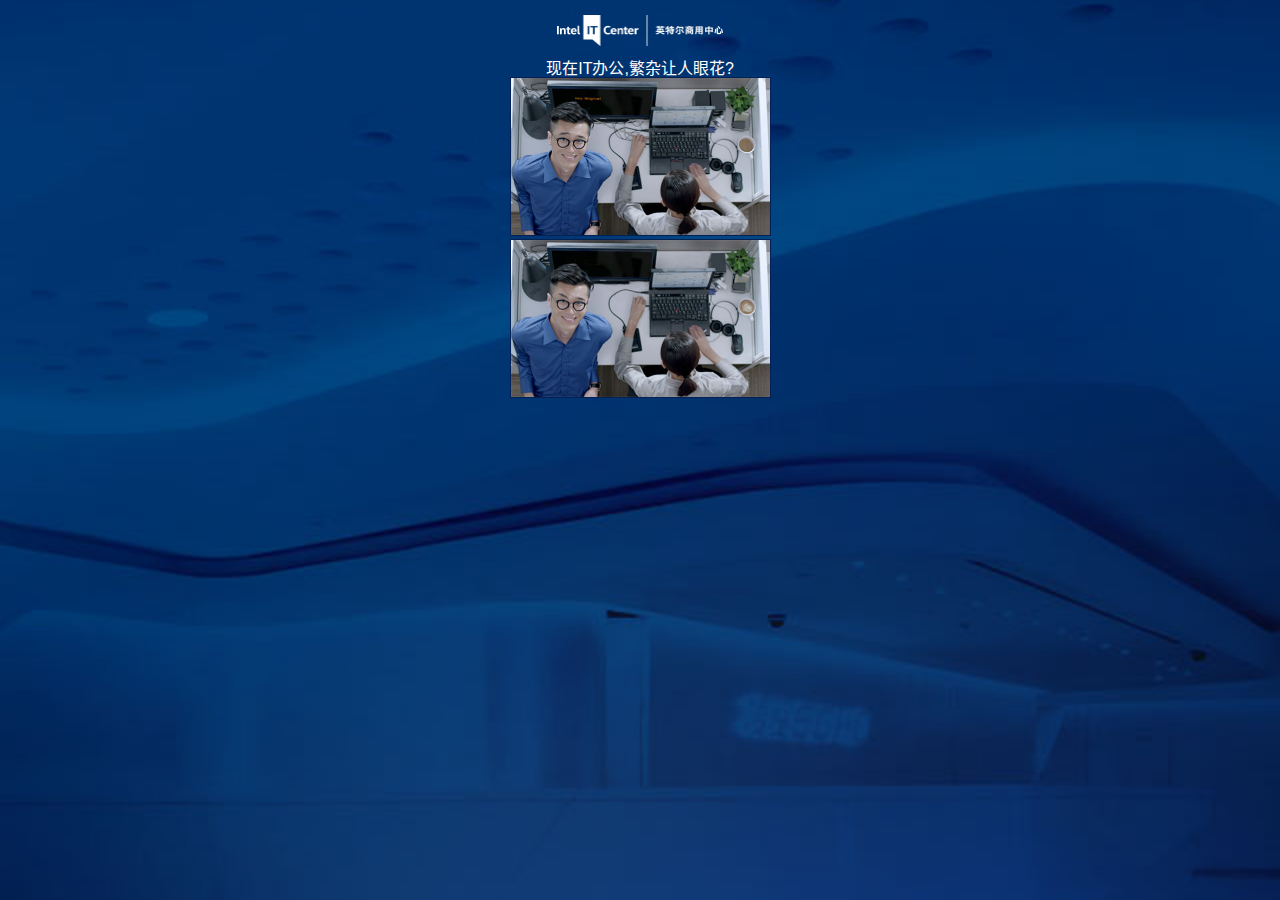
==== index.html @ 8b580a87 "diff js" ====
<!doctype html>
<html lang="zh-CN">
<head>
    <meta charset="utf-8">
    <meta name="viewport" content="width=device-width, initial-scale=1.0, maximum-scale=1.0, minimum-scale=1.0, user-scalable=no, minimal-ui">
    <meta name="apple-mobile-web-app-capable" content="yes">
    <title>未来IT世界 高能大发现</title>
    <meta name="description" content="">
    <meta name="keywords" content=""> 
    <link rel="stylesheet" href="./style/common.css" media="all">

</head>
<body>
<a href="javascript:void(0);" class="logo">Intel IT Center 英特尔商用中心</a>

<div id="diff_wrap" class="diff_wrap">
	<div id="diff_0" class="diff">
		<h1>现在IT办公,繁杂让人眼花?</h1>

		<img src="./img/diff_0_0.jpg" alt="" usemap="#diff_map_0">
		<ul class="map">
			<li class="map_0_0"></li>
			<li class="map_0_1"></li>
			<li class="map_0_2"></li>
			<li class="map_0_3"></li>
			<li class="map_0_4"></li>
		</ul><!-- /ul.map -->

		<img src="./img/diff_0_1.jpg" alt="">
		<ul class="map">
			<li class="map_0_0"></li>
			<li class="map_0_1"></li>
			<li class="map_0_2"></li>
			<li class="map_0_3"></li>
			<li class="map_0_4"></li>
		</ul><!-- /ul.map -->
	</div><!-- /#diff_0.diff -->
</div><!-- /#diff_wrap.diff_wrap -->

<script type="application/javascript" src="./js/zepto.js"></script>
<script type="application/javascript" src="./js/fastclick.js"></script>

<script type="application/javascript">
    $(function() {
	    FastClick.attach(document.body);
	    oDiff.init()
	})

	var oDiff = {
		init: function(){
			var self = this
			self.bind()
		},
		bind: function(){
			var self = this
			$('.map li').click(function(event) {
				var oThis = $(this),
					sClass = oThis.attr('class')

				if(!oThis.hasClass('found')){
					oThis.addClass('found')
					$('.'+sClass).addClass('found')
				}
			})
		}
	}
</script>
</body>
</html>
---- style/common.css ----
html,body, div, span, form,iframe,
h1, h2, h3, h4, h5, p, em, img, ol, ul, li {
    margin: 0;
    padding: 0;
    border: 0;
    font: inherit;
    vertical-align: baseline;
    -webkit-tap-highlight-color: rgba(0,0,0,0);
}
html{font-size: 62.5%;}
body {
  font-family: Helvetica, 'STXihei', 'STHeiti Light', 'Microsoft yahei', sans-serif;
  line-height: 1;
  background-color: #fff;
}


input {
  margin: 0;
  padding: 0;
  /*-webkit-appearance: none;*/
  border-style: none;
}

input {
  outline-style: none;
}

input[type="text"] {
  -moz-box-sizing: border-box;
  -webkit-box-sizing: border-box;
  box-sizing: border-box;
}
ol,
ul,
li {
  list-style: none;
}

table {
  border-collapse: collapse;
  border-spacing: 0;
}

a:link,
a:visited {
  text-decoration: none;
  color: #555555;
}
a {
  display: block;
}
.clear {
  clear: both;
}
.clearfix:after {
  content: "\0020";
  height: 0;
  display: block;
  clear: both;
  visibility: hidden;
}
.clearfix {
  *zoom: 1;
}

.floatl {
  float: left;
}

.floatr {
  float: right;
}

.shadow {
  -webkit-box-shadow: 1px 0px 3px #d9dbdd;
     -moz-box-shadow: 0px 1px 3px #d9dbdd;
          box-shadow: 0px 1px 3px #d9dbdd;
}

.hidden {
  display: none;
}

.show {
  display: block;
}
.display-flexbox {
    display: -webkit-box;
    display: -webkit-flex;
    display: flex;  
}
.flexbox-children {
    -webkit-box-flex: 1;
    -webkit-flex: 1;
    flex: 1;
}

html{
  height: 100%;
}
body{
  height: 100%;
  background: url(../img/bg.jpg) no-repeat center center;
  background-size: cover;
}
.logo{
  width: 166px;
  height: 31px;
  padding: 15px 0;
  margin: 0 auto;
  text-indent: -99999px;
  display: block;
  background: url(../img/logo.png) no-repeat center center;
  background-size: 166px 31px;
}
.diff{}
.diff h1{text-align: center;color: #fff;font-size: 1.6rem;}
.diff img{width: 259px;margin: 0 auto;display: block;border: 1px solid #032155;}
/*area{border: .2rem solid #f06a2e;display: block;outline: red;}*/
.map{width: 261px;height: 159px;margin: -159px auto 3px;position: relative;}
.map li{width: 26px;height: 26px;border-radius: 50%;position: absolute;}
.map li.found{border: 2px solid #f16b2c;}
.map li.map_0_0{margin: 6px 0 0 63px;}
.map li.map_0_1{margin: 8px 0 0 178px;}
.map li.map_0_2{margin: 42px 0 0 36px;}
.map li.map_0_3{margin: 39px 0 0 102px;}
.map li.map_0_4{margin: 52px 0 0 220px;}
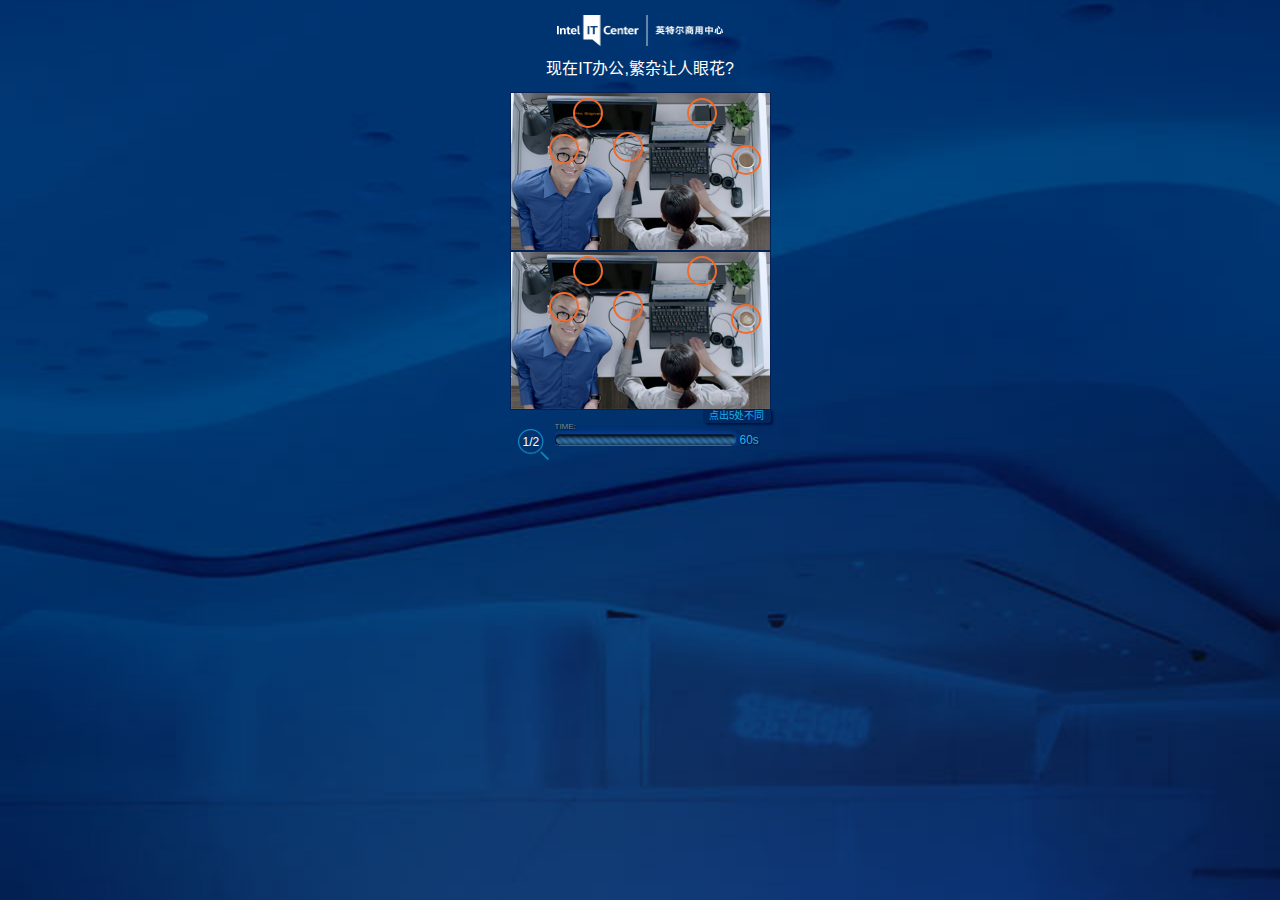
==== commit cde4f2bd: "for iPhone4" ====
--- a/index.html
+++ b/index.html
@@ -11,13 +11,35 @@
 
 </head>
 <body>
-<a href="javascript:void(0);" class="logo">Intel IT Center 英特尔商用中心</a>
+<div id="diff_wrap" class="diff_wrap">
+    <a href="javascript:void(0);" class="logo">Intel IT Center 英特尔商用中心</a>
 
-<div id="diff_wrap" class="diff_wrap">
 	<div id="diff_0" class="diff">
 		<h1>现在IT办公,繁杂让人眼花?</h1>
 
-		<img src="./img/diff_0_0.jpg" alt="" usemap="#diff_map_0">
+		<ul class="map">
+			<img src="./img/diff_0_0.jpg" alt="" usemap="#diff_map_0">
+			<li class="map_0_0"></li>
+			<li class="map_0_1"></li>
+			<li class="map_0_2"></li>
+			<li class="map_0_3"></li>
+			<li class="map_0_4"></li>
+		</ul><!-- /ul.map -->
+
+		<ul class="map">
+			<img src="./img/diff_0_1.jpg" alt="">
+			<li class="map_0_0"></li>
+			<li class="map_0_1"></li>
+			<li class="map_0_2"></li>
+			<li class="map_0_3"></li>
+			<li class="map_0_4"></li>
+		</ul><!-- /ul.map -->
+	</div><!-- /#diff_0.diff -->
+
+	<div id="diff_1" class="diff">
+		<h1>现在IT办公,连线好是麻烦?</h1>
+
+		<img src="./img/diff_1_0.jpg" alt="" usemap="#diff_map_0">
 		<ul class="map">
 			<li class="map_0_0"></li>
 			<li class="map_0_1"></li>
@@ -26,7 +48,7 @@
 			<li class="map_0_4"></li>
 		</ul><!-- /ul.map -->
 
-		<img src="./img/diff_0_1.jpg" alt="">
+		<img src="./img/diff_1_1.jpg" alt="">
 		<ul class="map">
 			<li class="map_0_0"></li>
 			<li class="map_0_1"></li>
@@ -34,7 +56,27 @@
 			<li class="map_0_3"></li>
 			<li class="map_0_4"></li>
 		</ul><!-- /ul.map -->
-	</div><!-- /#diff_0.diff -->
+	</div><!-- /#diff_1.diff -->
+
+	<div class="diff_bottom">
+		<span class="tip">点出5处不同</span>
+		
+		<div class="time_wrap">
+			<div class="count_wrap">
+				<span id="count_current">1</span>/<span id="count_all">4</span>
+			</div><!-- /#count.count -->
+
+			<div class="time_right">
+				<small>TIME:</small>
+				<div id="countdown" class="countdown">
+					<div id="countdown_bar" class="countdown_bar"></div>
+				</div><!-- /#countdown.countdown -->
+				<div class="time_left_wrap">
+					<span id="time_left" class="time_left">60</span>s
+				</div><!-- /.time_left_wrap -->
+			</div><!-- /.time_right -->
+		</div><!-- /.time_wrap -->
+	</div><!-- /.diff_bottom -->
 </div><!-- /#diff_wrap.diff_wrap -->
 
 <script type="application/javascript" src="./js/zepto.js"></script>
@@ -44,24 +86,95 @@
     $(function() {
 	    FastClick.attach(document.body);
 	    oDiff.init()
+	    oDiff.play(0)
 	})
 
 	var oDiff = {
+		iTime: 60,
+		iNow: 0,
+		iCircle: 5,
+		iCircleNow: 0,
+		oInterval: {},
+		oDiffWrap: $('#diff_wrap'),
+		oTimeLeft: $('#time_left'),
+		oCountAll: $('#count_all'),
+		oCountCurrent: $('#count_current'),
+		oBarWrap: $("#countdown"),
+		oCountBar: $("#countdown_bar"),
+		iBarWidth: 178,
 		init: function(){
 			var self = this
 			self.bind()
+
+			//游戏总数
+			self.oCountAll.html(self.oDiffWrap.find('.diff').length)
 		},
 		bind: function(){
 			var self = this
 			$('.map li').click(function(event) {
 				var oThis = $(this),
-					sClass = oThis.attr('class')
+					iIdx = oThis.index()
 
 				if(!oThis.hasClass('found')){
-					oThis.addClass('found')
-					$('.'+sClass).addClass('found')
+					oThis
+						.addClass('found')
+						.parent().siblings('.map').find('li').eq(iIdx).addClass('found')
+					self.iCircleNow ++
+					if(self.iCircleNow >= self.iCircle){
+						clearInterval(self.oInterval)
+						console.log('成功弹窗')
+					}
 				}
 			})
+		},
+		play: function(eq){
+			var self = this
+
+			//当前游戏
+			self.oCountCurrent.html(eq+1)
+
+			//显示游戏并初始化
+			self.oDiffWrap
+				.addClass('show')
+				.find('.diff').eq(eq).addClass('show')
+					.siblings('.diff.show').removeClass('show')
+
+			self.oDiffWrap.find('li.found').removeClass('found')
+			clearInterval(self.oInterval)
+			self.iCircleNow = 0
+			self.oTimeLeft.html(self.iTime)
+
+			//设置倒计时条长度
+			self.iBarWidth = self.oBarWrap.width()
+			self.oCountBar.width(self.iBarWidth)
+
+			self.iNow = self.iTime
+			self.oInterval = setInterval('oDiff.countdown()', 1000)
+
+		},
+		countdown: function(){
+			var self = this,
+				iWidthNow = 0
+
+			self.iNow --
+			if(self.iNow < 0){
+				clearInterval(self.oInterval)
+				console.log('失败弹窗')
+			}else{
+				self.oTimeLeft.html(self.iNow)
+				if(self.iNow <= 10){
+					self.oCountBar.addClass('countdown_bar_red')
+				}
+
+				iWidthNow = (self.iNow/self.iTime)*self.iBarWidth
+				self.oCountBar.width(iWidthNow)
+			}
+		},
+		hide: function(){
+			var self = this
+
+			clearInterval(self.oInterval)
+			self.oDiffWrap.removeClass('show')
 		}
 	}
 </script>
--- a/style/common.css
+++ b/style/common.css
@@ -41,14 +41,15 @@
   border-collapse: collapse;
   border-spacing: 0;
 }
-
+/*
 a:link,
 a:visited {
   text-decoration: none;
   color: #555555;
-}
+}*/
 a {
   display: block;
+  text-decoration: none;
 }
 .clear {
   clear: both;
@@ -114,15 +115,38 @@
   background: url(../img/logo.png) no-repeat center center;
   background-size: 166px 31px;
 }
-.diff{}
-.diff h1{text-align: center;color: #fff;font-size: 1.6rem;}
-.diff img{width: 259px;margin: 0 auto;display: block;border: 1px solid #032155;}
+.diff_wrap{display: none;}
+.diff_wrap.show{display: block;}
+.diff{display: none;}
+.diff.show{display: block;}
+.diff h1{text-align: center;color: #fff;font-size: 1.6rem;padding-bottom: 15px;}
+.diff img{width: 259px;margin: 0 auto;display: block;border: 1px solid #032155;     width: 100%;border: none;}
 /*area{border: .2rem solid #f06a2e;display: block;outline: red;}*/
-.map{width: 261px;height: 159px;margin: -159px auto 3px;position: relative;}
-.map li{width: 26px;height: 26px;border-radius: 50%;position: absolute;}
+.map{width: 261px;height: 159px;margin: -159px auto 3px;position: relative;        margin-top: 0;width: 259px;margin: 0 auto;height: auto;border: 1px solid #032155;}
+.map li{width: 26px;height: 26px;border-radius: 50%;position: absolute;border: 2px solid #f16b2c;        top: 0;margin: 0;}
 .map li.found{border: 2px solid #f16b2c;}
-.map li.map_0_0{margin: 6px 0 0 63px;}
-.map li.map_0_1{margin: 8px 0 0 178px;}
-.map li.map_0_2{margin: 42px 0 0 36px;}
+.map li.map_0_0{margin: 6px 0 0 63px;      margin: 0;top: 3%;left: 24%;}
+.map li.map_0_1{margin: 8px 0 0 178px;     margin: 0;top: 3%;left: 68%;}
+.map li.map_0_2{margin: 42px 0 0 36px;     margin: 0;top: 26%;left: 15%;}
 .map li.map_0_3{margin: 39px 0 0 102px;}
-.map li.map_0_4{margin: 52px 0 0 220px;}+.map li.map_0_4{margin: 52px 0 0 220px;}
+
+.diff_bottom{width: 261px;margin: 0 auto;}
+.tip{line-height: 15px;color: #1dafec;font-size: 1rem;float: right;display: inline-block;background: #00285e;padding: 0 6px;border-radius: 3px;box-shadow: 2px 2px 2px #011543;margin: -2px 0 0;}
+.time_wrap{clear: both;}
+.count_wrap{width: 26px;height: 24px;font-size: 12px;padding: 7px 0 0 5px;background: url(../img/magnifier.png) no-repeat center center;background-size: 31px 31px;color: #fff;float: left;margin: 6px 0 0 8px;}
+.time_right{margin: 0 0 0 45px;color: #20b3eb;text-shadow: 1px 1px 1px #021231;font-size: 12px;overflow: hidden;}
+.countdown{width: 178px;height: 10px;margin: 0 5px 0 0;display: inline-block;background: #000;border: 1px solid #061c41;border-bottom-color: #2b63c1;border-radius: 5px;box-shadow: 0 0 6px #093e90, 0 0 6px #093e90, 0 0 6px #093e90;float: left;}
+.countdown_bar{width: 178px;height: 10px;background: url(../img/countdown_bar.jpg) repeat-x 0 0;background-size: 7px 20px;border-radius: 5px;}
+.countdown_bar.countdown_bar_red{background-position: 0 bottom;}
+.time_right small{display: block;color: #858585;font-size: 8px;padding-bottom: 3px;}
+.time_left_wrap{float: left;}
+
+@media screen and (max-height: 479px){
+  .logo{padding: 10px 0;}
+  .map{width: 215px;}
+  .map li{width: 22px;height: 22px;}
+
+  .diff_bottom{width: 215px;}
+  .countdown{width: 140px;}
+}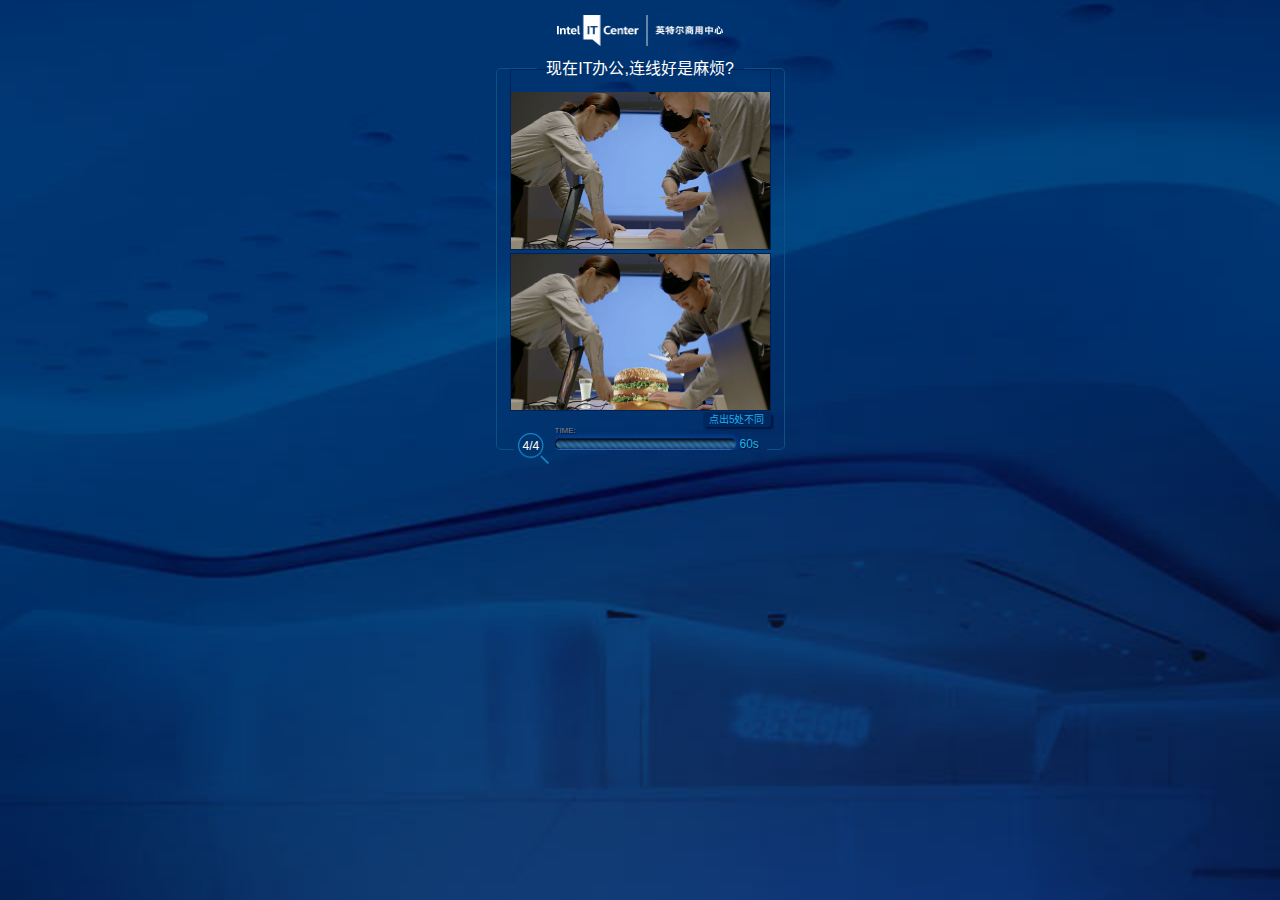
==== commit 75cb7bda: "done" ====
--- a/index.html
+++ b/index.html
@@ -39,24 +39,68 @@
 	<div id="diff_1" class="diff">
 		<h1>现在IT办公,连线好是麻烦?</h1>
 
-		<img src="./img/diff_1_0.jpg" alt="" usemap="#diff_map_0">
-		<ul class="map">
-			<li class="map_0_0"></li>
-			<li class="map_0_1"></li>
-			<li class="map_0_2"></li>
-			<li class="map_0_3"></li>
-			<li class="map_0_4"></li>
-		</ul><!-- /ul.map -->
-
-		<img src="./img/diff_1_1.jpg" alt="">
-		<ul class="map">
-			<li class="map_0_0"></li>
-			<li class="map_0_1"></li>
-			<li class="map_0_2"></li>
-			<li class="map_0_3"></li>
-			<li class="map_0_4"></li>
+		<ul class="map">
+			<img src="./img/diff_1_0.jpg" alt="" usemap="#diff_map_0">
+			<li class="map_1_0"></li>
+			<li class="map_1_1"></li>
+			<li class="map_1_2"></li>
+			<li class="map_1_3"></li>
+			<li class="map_1_4"></li>
+		</ul><!-- /ul.map -->
+
+		<ul class="map">
+			<img src="./img/diff_1_1.jpg" alt="">
+			<li class="map_1_0"></li>
+			<li class="map_1_1"></li>
+			<li class="map_1_2"></li>
+			<li class="map_1_3"></li>
+			<li class="map_1_4"></li>
 		</ul><!-- /ul.map -->
 	</div><!-- /#diff_1.diff -->
+
+	<div id="diff_2" class="diff">
+		<h1>现在IT办公,连线好是麻烦?</h1>
+
+		<ul class="map">
+			<img src="./img/diff_2_0.jpg" alt="" usemap="#diff_map_0">
+			<li class="map_2_0"></li>
+			<li class="map_2_1"></li>
+			<li class="map_2_2"></li>
+			<li class="map_2_3"></li>
+			<li class="map_2_4"></li>
+		</ul><!-- /ul.map -->
+
+		<ul class="map">
+			<img src="./img/diff_2_1.jpg" alt="">
+			<li class="map_2_0"></li>
+			<li class="map_2_1"></li>
+			<li class="map_2_2"></li>
+			<li class="map_2_3"></li>
+			<li class="map_2_4"></li>
+		</ul><!-- /ul.map -->
+	</div><!-- /#diff_2.diff -->
+
+	<div id="diff_3" class="diff">
+		<h1>现在IT办公,连线好是麻烦?</h1>
+
+		<ul class="map">
+			<img src="./img/diff_3_0.jpg" alt="" usemap="#diff_map_0">
+			<li class="map_3_0"></li>
+			<li class="map_3_1"></li>
+			<li class="map_3_2"></li>
+			<li class="map_3_3"></li>
+			<li class="map_3_4"></li>
+		</ul><!-- /ul.map -->
+
+		<ul class="map">
+			<img src="./img/diff_3_1.jpg" alt="">
+			<li class="map_3_0"></li>
+			<li class="map_3_1"></li>
+			<li class="map_3_2"></li>
+			<li class="map_3_3"></li>
+			<li class="map_3_4"></li>
+		</ul><!-- /ul.map -->
+	</div><!-- /#diff_3.diff -->
 
 	<div class="diff_bottom">
 		<span class="tip">点出5处不同</span>
@@ -86,7 +130,7 @@
     $(function() {
 	    FastClick.attach(document.body);
 	    oDiff.init()
-	    oDiff.play(0)
+	    oDiff.play(3)
 	})
 
 	var oDiff = {
@@ -113,7 +157,7 @@
 			var self = this
 			$('.map li').click(function(event) {
 				var oThis = $(this),
-					iIdx = oThis.index()
+					iIdx = oThis.index()-1
 
 				if(!oThis.hasClass('found')){
 					oThis
--- a/style/common.css
+++ b/style/common.css
@@ -117,21 +117,46 @@
 }
 .diff_wrap{display: none;}
 .diff_wrap.show{display: block;}
-.diff{display: none;}
+.diff{width: 287px;display: none;border: 1px solid #0c5184;padding: 0 0 35px 0;margin: 8px auto 0;border-radius: 4px;border-width: 0 1px 0 1px;}
 .diff.show{display: block;}
-.diff h1{text-align: center;color: #fff;font-size: 1.6rem;padding-bottom: 15px;}
-.diff img{width: 259px;margin: 0 auto;display: block;border: 1px solid #032155;     width: 100%;border: none;}
+.diff h1{width: 100%;text-align: center;color: #fff;font-size: 1.6rem;padding-bottom: 15px;margin-top: -8px;position: relative;z-index: 2;float: left;}
+.diff h1::before,
+.diff h1::after{width: 40px;height: 4px;content: '';position: absolute;left: 0;top: 0;margin: 7px 0 0;border-top: 1px solid #0c5184;border-radius: 4px 0 0 0;}
+.diff h1::after{left: auto;right: 0;border-radius: 0 4px 0 0;}
+.diff img{width: 100%;margin: 0 auto;display: block;border: none;}
 /*area{border: .2rem solid #f06a2e;display: block;outline: red;}*/
-.map{width: 261px;height: 159px;margin: -159px auto 3px;position: relative;        margin-top: 0;width: 259px;margin: 0 auto;height: auto;border: 1px solid #032155;}
-.map li{width: 26px;height: 26px;border-radius: 50%;position: absolute;border: 2px solid #f16b2c;        top: 0;margin: 0;}
+.map{width: 259px;height: auto;margin: 0 auto 3px;position: relative;border: 1px solid #032155;}
+.map li{width: 26px;height: 26px;border-radius: 50%;position: absolute;top: 0;margin: 0;}
 .map li.found{border: 2px solid #f16b2c;}
-.map li.map_0_0{margin: 6px 0 0 63px;      margin: 0;top: 3%;left: 24%;}
-.map li.map_0_1{margin: 8px 0 0 178px;     margin: 0;top: 3%;left: 68%;}
-.map li.map_0_2{margin: 42px 0 0 36px;     margin: 0;top: 26%;left: 15%;}
-.map li.map_0_3{margin: 39px 0 0 102px;}
-.map li.map_0_4{margin: 52px 0 0 220px;}
 
-.diff_bottom{width: 261px;margin: 0 auto;}
+.map li.map_0_0{top: 3%;left: 24%;}
+.map li.map_0_1{top: 3%;left: 68%;}
+.map li.map_0_2{top: 26%;left: 15%;}
+.map li.map_0_3{top: 24%;left: 40%;}
+.map li.map_0_4{top: 33.5%;left: 85.5%;}
+
+.map li.map_1_0{top: 47%;left: 5%;}
+.map li.map_1_1{top: 16%;left: 36%;}
+.map li.map_1_2{top: 82%;left: 32%;}
+.map li.map_1_3{top: 82%;left: 77%;}
+.map li.map_1_4{top: 80%;left: 89%;}
+
+.map li.map_2_0{top: 54%;left: 3%;}
+.map li.map_2_1{top: 9%;left: 6%;}
+.map li.map_2_2{top: 0%;left: 29%;}
+.map li.map_2_3{top: 22%;left: 43%;}
+.map li.map_2_4{top: 51%;left: 76%;}
+
+.map li.map_3_0{top: 1%;left: 16%;}
+.map li.map_3_1{top: 67%;left: 16%;}
+.map li.map_3_2{top: 78%;left: 24%;}
+.map li.map_3_3{top: 76%;left: 44%;}
+.map li.map_3_4{top: 55%;left: 52%;}
+
+.diff_bottom{width: 261px;margin: -35px auto 0;position: relative;}
+.diff_bottom::before,
+.diff_bottom::after{width: 16px;height: 4px;content: '';position: absolute;left: 0;top: 0;margin: 31px 0 0 -12px;border-bottom: 1px solid #0c5184;border-radius: 0 0 0 4px;}
+.diff_bottom::after{left: auto;right: 0;border-radius: 0 0 4px 0;margin: 31px -12px 0 0;}
 .tip{line-height: 15px;color: #1dafec;font-size: 1rem;float: right;display: inline-block;background: #00285e;padding: 0 6px;border-radius: 3px;box-shadow: 2px 2px 2px #011543;margin: -2px 0 0;}
 .time_wrap{clear: both;}
 .count_wrap{width: 26px;height: 24px;font-size: 12px;padding: 7px 0 0 5px;background: url(../img/magnifier.png) no-repeat center center;background-size: 31px 31px;color: #fff;float: left;margin: 6px 0 0 8px;}
@@ -144,9 +169,14 @@
 
 @media screen and (max-height: 479px){
   .logo{padding: 10px 0;}
-  .map{width: 215px;}
+  .map{width: 220px;}
   .map li{width: 22px;height: 22px;}
+  .diff h1::before,
+  .diff h1::after{width: 28px;}
 
-  .diff_bottom{width: 215px;}
+  .diff{width: 260px;}
+  .diff_bottom{width: 220px;}
+  .diff_bottom::before{width: 21px;margin-left: -20px;}
+  .diff_bottom::after{width: 21px;margin-right: -20px;}
   .countdown{width: 140px;}
 }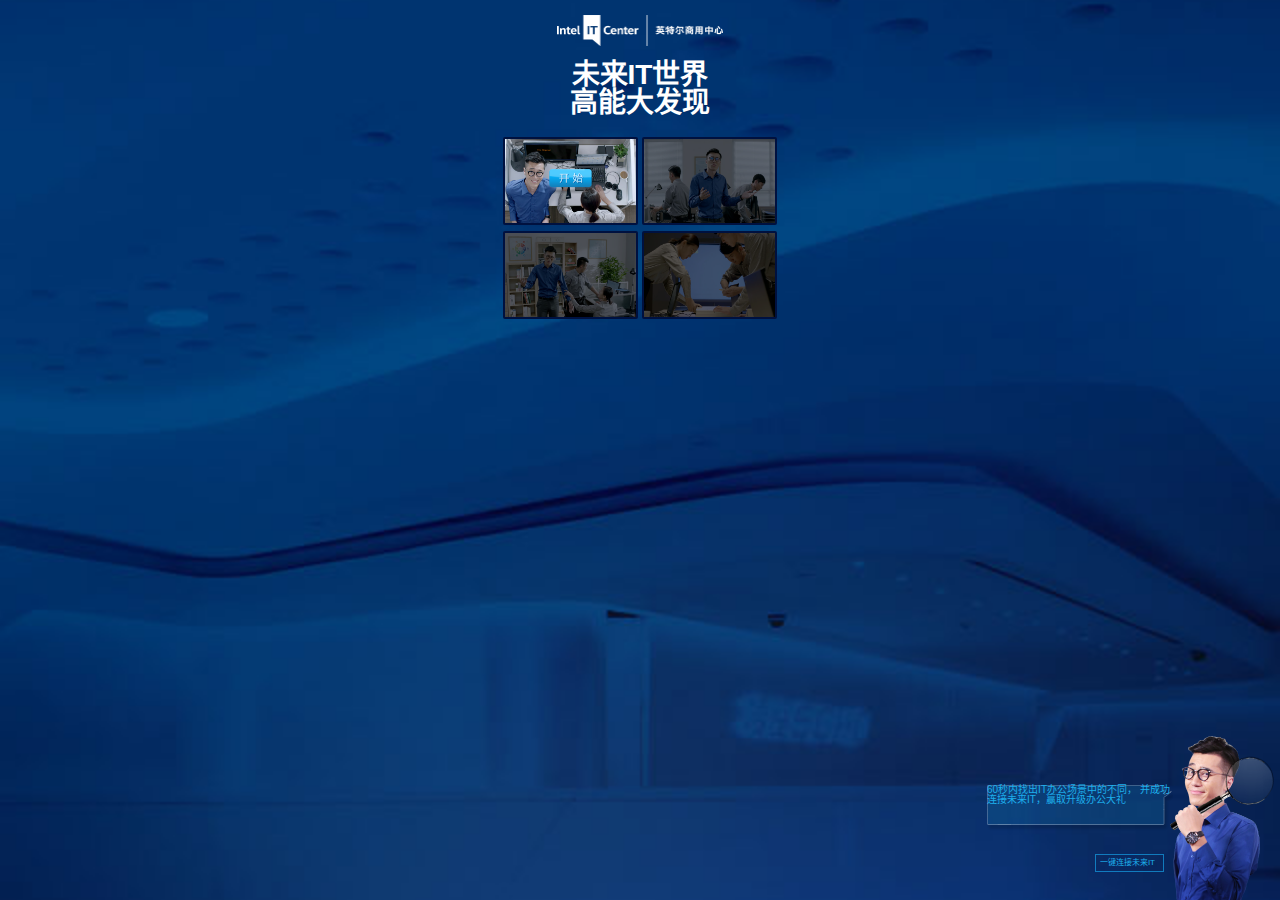
==== commit a1bfc40b: "integrage" ====
--- a/index.html
+++ b/index.html
@@ -11,6 +11,70 @@
 
 </head>
 <body>
+<div class="intel_wrap intel_begin active">
+    <a href="javascript:void(0);" class="logo">Intel IT Center 英特尔商用中心</a>
+    <h1 class="intel_begin_title">未来IT世界<br/>高能大发现 </h1>
+    <div class="intel_img_select">
+        <div class="intel_img_item active" id="img_1">
+            <img src="./img/diff_0_0.jpg" alt="">
+            <div class="intel_img_light_box"></div>
+            <div class="intel_img_btn"></div>
+            <div class="intel_event_body"></div>
+        </div>
+        <div class="intel_img_item" id="img_2">
+            <img src="./img/diff_1_0.jpg" alt="">
+            <div class="intel_img_light_box"></div>
+            <div class="intel_img_btn"></div>
+            <div class="intel_event_body"></div>
+        </div>
+        <div class="intel_img_item" id="img_3">
+            <img src="./img/diff_2_0.jpg" alt="">
+            <div class="intel_img_light_box"></div>
+            <div class="intel_img_btn"></div>
+            <div class="intel_event_body"></div>
+        </div>
+        <div class="intel_img_item" id="img_4">
+            <img src="./img/diff_3_0.jpg" alt="">
+            <div class="intel_img_light_box"></div>
+            <div class="intel_img_btn"></div>
+            <div class="intel_event_body"></div>
+        </div>
+    </div>
+    <div class="intel_game_des">
+        <div class="intel_game_tip">60秒内找出IT办公场景中的不同， 并成功连接未来IT，赢取升级办公大礼</div>
+        <a class="intel_it_link" href="http://prcappzone.intel.com/it-management/it-future-phone/index.html?utm_source=Social&utm_medium=h5&utm_campaign=biz_pc_preference_campaign" target="_blank">一键连接未来IT</a>
+        <div class="intel_person"></div>
+    </div>
+</div>
+<div class="intel_wrap intel_over intel_over_pass">
+    <div class="intel_over_share">
+        点击右上角分享
+    </div>
+    <div class="intel_over_dialog">
+        恭喜通过
+        <span>带你见识未来IT办公效率 多么迅捷！ </span>
+    </div>
+    <div class="intel_over_person"></div>
+    <div class="intel_over_ctrl">
+        <a class="intel_ctrl_btn intel_ctrl_other">继续发现其他场景</a>
+        <a class="intel_ctrl_btn intel_ctrl_link_it" href="http://prcappzone.intel.com/it-management/it-future-phone/index.html?utm_source=Social&utm_medium=h5&utm_campaign=biz_pc_preference_campaign" target="_blank">一键连接未来IT</a>
+    </div>
+</div>
+<div class="intel_wrap intel_over intel_over_fail">
+    <div class="intel_over_share">
+        点击右上角分享
+    </div>
+    <div class="intel_over_dialog">
+        再接再厉
+        <span>带你见识未来IT办公效率 多么迅捷！ </span>
+    </div>
+    <div class="intel_over_person"></div>
+    <div class="intel_over_ctrl">
+        <a class="intel_ctrl_btn intel_ctrl_other">继续发现其他场景</a>
+        <a class="intel_ctrl_btn intel_ctrl_link_it" href="http://prcappzone.intel.com/it-management/it-future-phone/index.html?utm_source=Social&utm_medium=h5&utm_campaign=biz_pc_preference_campaign" target="_blank">一键连接未来IT</a>
+    </div>
+</div>
+
 <div id="diff_wrap" class="diff_wrap">
     <a href="javascript:void(0);" class="logo">Intel IT Center 英特尔商用中心</a>
 
@@ -59,7 +123,7 @@
 	</div><!-- /#diff_1.diff -->
 
 	<div id="diff_2" class="diff">
-		<h1>现在IT办公,连线好是麻烦?</h1>
+		<h1>现在IT办公,总需亲自上阵?</h1>
 
 		<ul class="map">
 			<img src="./img/diff_2_0.jpg" alt="" usemap="#diff_map_0">
@@ -81,7 +145,7 @@
 	</div><!-- /#diff_2.diff -->
 
 	<div id="diff_3" class="diff">
-		<h1>现在IT办公,连线好是麻烦?</h1>
+		<h1>现在IT办公,效率真心捉急?</h1>
 
 		<ul class="map">
 			<img src="./img/diff_3_0.jpg" alt="" usemap="#diff_map_0">
@@ -125,102 +189,10 @@
 
 <script type="application/javascript" src="./js/zepto.js"></script>
 <script type="application/javascript" src="./js/fastclick.js"></script>
+<script type="application/javascript" src="./js/main.js"></script>
 
 <script type="application/javascript">
-    $(function() {
-	    FastClick.attach(document.body);
-	    oDiff.init()
-	    oDiff.play(3)
-	})
-
-	var oDiff = {
-		iTime: 60,
-		iNow: 0,
-		iCircle: 5,
-		iCircleNow: 0,
-		oInterval: {},
-		oDiffWrap: $('#diff_wrap'),
-		oTimeLeft: $('#time_left'),
-		oCountAll: $('#count_all'),
-		oCountCurrent: $('#count_current'),
-		oBarWrap: $("#countdown"),
-		oCountBar: $("#countdown_bar"),
-		iBarWidth: 178,
-		init: function(){
-			var self = this
-			self.bind()
-
-			//游戏总数
-			self.oCountAll.html(self.oDiffWrap.find('.diff').length)
-		},
-		bind: function(){
-			var self = this
-			$('.map li').click(function(event) {
-				var oThis = $(this),
-					iIdx = oThis.index()-1
-
-				if(!oThis.hasClass('found')){
-					oThis
-						.addClass('found')
-						.parent().siblings('.map').find('li').eq(iIdx).addClass('found')
-					self.iCircleNow ++
-					if(self.iCircleNow >= self.iCircle){
-						clearInterval(self.oInterval)
-						console.log('成功弹窗')
-					}
-				}
-			})
-		},
-		play: function(eq){
-			var self = this
-
-			//当前游戏
-			self.oCountCurrent.html(eq+1)
-
-			//显示游戏并初始化
-			self.oDiffWrap
-				.addClass('show')
-				.find('.diff').eq(eq).addClass('show')
-					.siblings('.diff.show').removeClass('show')
-
-			self.oDiffWrap.find('li.found').removeClass('found')
-			clearInterval(self.oInterval)
-			self.iCircleNow = 0
-			self.oTimeLeft.html(self.iTime)
-
-			//设置倒计时条长度
-			self.iBarWidth = self.oBarWrap.width()
-			self.oCountBar.width(self.iBarWidth)
-
-			self.iNow = self.iTime
-			self.oInterval = setInterval('oDiff.countdown()', 1000)
-
-		},
-		countdown: function(){
-			var self = this,
-				iWidthNow = 0
-
-			self.iNow --
-			if(self.iNow < 0){
-				clearInterval(self.oInterval)
-				console.log('失败弹窗')
-			}else{
-				self.oTimeLeft.html(self.iNow)
-				if(self.iNow <= 10){
-					self.oCountBar.addClass('countdown_bar_red')
-				}
-
-				iWidthNow = (self.iNow/self.iTime)*self.iBarWidth
-				self.oCountBar.width(iWidthNow)
-			}
-		},
-		hide: function(){
-			var self = this
-
-			clearInterval(self.oInterval)
-			self.oDiffWrap.removeClass('show')
-		}
-	}
+    
 </script>
 </body>
 </html>--- a/style/common.css
+++ b/style/common.css
@@ -125,7 +125,7 @@
 .diff h1::after{left: auto;right: 0;border-radius: 0 4px 0 0;}
 .diff img{width: 100%;margin: 0 auto;display: block;border: none;}
 /*area{border: .2rem solid #f06a2e;display: block;outline: red;}*/
-.map{width: 259px;height: auto;margin: 0 auto 3px;position: relative;border: 1px solid #032155;}
+.map{width: 259px;height: auto;margin: 0 auto 3px;position: relative;border: 1px solid #032155;clear: both;}
 .map li{width: 26px;height: 26px;border-radius: 50%;position: absolute;top: 0;margin: 0;}
 .map li.found{border: 2px solid #f16b2c;}
 
@@ -179,4 +179,255 @@
   .diff_bottom::before{width: 21px;margin-left: -20px;}
   .diff_bottom::after{width: 21px;margin-right: -20px;}
   .countdown{width: 140px;}
+}
+
+.intel_wrap{
+  display: none;
+}
+.intel_wrap.active{
+  display: block;
+}
+.intel_begin{
+  width: 100%;
+  height: 100%;
+  position: absolute;
+  top: 0;
+  left: 0;
+}
+.intel_begin .intel_begin_title{
+  color: #fff;
+  font-size: 2.8rem;
+  font-weight: bold;
+  text-align: center;
+  line-height: 2.8rem;
+}
+.intel_img_select{
+  width: 274px;
+  margin:0 auto;
+  margin-top: 20px;
+  display: -webkit-flex;
+  -webkit-flex-flow: row wrap;
+  -webkit-align-items: stretch;
+  display: -moz-flex;
+  -moz-flex-flow: row wrap;
+  -moz-align-items: stretch;
+  display: -ms-flex;
+  -ms-flex-flow: row wrap;
+  -ms-align-items: stretch;
+  display: flex;
+  flex-flow: row wrap;
+  align-items: stretch;
+
+    justify-content: space-between;
+}
+.intel_img_select .intel_img_item{
+  height: 84px;
+  width: 131px;
+  margin-bottom: 6px;
+  background: #fff;
+  border:2px #00113f solid;
+  border-radius: 2px;
+  position: relative;
+}
+.intel_img_item img{
+  height: 84px;
+  width: 131px;
+}
+.intel_img_item .intel_img_light_box{
+  position: absolute;
+  width: 100%;
+  height: 100%;
+  top: 0;
+  left: 0;
+  background: rgba(0,0,0,0.55);
+  z-index: 9px;
+}
+.intel_img_item .intel_img_btn{
+  display: none;
+  position: absolute;
+  width: 43px;
+  height: 25px;
+  top: 50%;
+  left: 50%;
+  margin-top: -12px;
+  margin-left: -22px;
+  background: url(../img/intel_begin_btn.png) no-repeat;
+  background-size: 43px 25px;
+  z-index: 8;
+}
+.intel_img_item.active .intel_img_light_box{
+  display: none;
+}
+.intel_img_item.active .intel_img_btn{
+  display: block;
+}
+.intel_event_body{
+  position: absolute;
+  width: 100%;
+  height: 100%;
+  top:0;
+  left: 0;
+  z-index: 10;
+}
+.intel_game_des{
+  position: absolute;
+  height: 164px;
+  width: 100%;
+  bottom: 0;
+}
+.intel_game_des .intel_person{
+  position: absolute;
+  bottom: 0px;
+  right: 6px;
+  width: 104px;
+  height: 164px;
+  background: url(../img/intel_person_bottom.png) no-repeat;
+  background-size: 104px 164px;
+}
+.intel_game_tip{
+  position: absolute;
+  bottom: 69px;
+  right: 107px;
+  width: 186px;
+  height: 46px;
+  background: url(../img/intel_dialog.png) no-repeat;
+  background-size: 186px 46px;
+  color: #1dafec;
+}
+.intel_it_link{
+  display: block;
+  position: absolute;
+  bottom: 28px;
+  right: 116px;
+  padding: 4px;
+  padding-right: 8px;
+  font-size: 0.8rem;
+  color: #1dafec;
+  border:1px rgba(24, 182, 255, 0.59) solid;
+  background: url(../img/intel_angle_right.png) no-repeat;
+  background-position: 90px center;
+  -webkit-background-size: 3px 4px;
+  background-size: 3px 4px;
+}
+.intel_over{
+  z-index: 100;
+  position: absolute;
+  top: 0;
+  left: 0;
+  width: 100%;
+  height: 100%;
+  background:rgba(0, 0, 0, 0.8);
+}
+.intel_over .intel_over_share{
+  position: absolute;
+  top: 10px;
+  right: 10px;
+  color: #fffffd;
+  background:rgba(0,0,0,0.6);
+  border:1px rgba(255,255,255,0.3) solid;
+  padding:4px 20px 4px 14px;
+  font-size: 1.2rem;
+  background: url(../img/intel_angle_up.png) no-repeat;
+  background-position: 102px center;
+  -webkit-background-size: 10px 6px ;
+  z-index: 40;
+}
+
+.intel_over_pass .intel_over_person{
+  width: 115px;
+  height: 202px;
+  position: absolute;
+  left: 0;
+  top: 66px;
+  background: url(../img/intel_person_left.png) no-repeat;
+  background-size: 115px 202px;
+}
+.intel_over .intel_over_dialog{
+  position: absolute;
+  height: 120px;
+  width: 144px;
+  left: 50%;
+  top: 150px;
+  margin-left: -72px;
+  
+  text-align: center;
+  font-size: 1.4rem;
+  font-weight: bold;
+  line-height: 1.6rem;
+  color: #00d2ff;
+}
+.intel_over_pass .intel_over_dialog{
+  background: url(../img/intel_ribbon_pass.png) no-repeat;
+  background-size: 144px 120px;
+}
+.intel_over_fail .intel_over_person{
+  width: 134px;
+  height: 108px;
+  position: absolute;
+  left: 50%;
+  top: 42px;
+  margin-left: -67px;
+  background: url(../img/intel_person_up.png) no-repeat;
+  background-size:134px 108px ;
+}
+.intel_over_fail .intel_over_dialog{
+  background: url(../img/intel_ribbon_fail.png) no-repeat;
+  background-size: 144px 120px;
+}
+
+.intel_over_dialog span{
+  display: inline-block;
+  font-size: 1.1rem;
+  font-weight: normal;
+  margin-top: 16px;
+  color: #fff;
+}
+.intel_over_ctrl{
+  position: absolute;
+  height: 130px;
+  width: 100%;
+  left: 0;
+  bottom: 0;
+}
+.intel_over_ctrl .intel_ctrl_btn{
+  display: block;
+  color: #fff;
+  margin:0 auto;
+  margin-bottom: 20px;
+  font-size: 1rem;
+  border:1px rgba(255,255,255,0.37) solid;
+  background: url(../img/intel_ctrl_icon.png) no-repeat;
+  -webkit-background-size: 17px 56px;
+  background-size: 17px 56px;
+}
+.intel_over_ctrl .intel_ctrl_btn.intel_ctrl_other{
+  width: 96px;
+  padding:4px 6px 4px 22px;
+  background-position: 2px 2px;
+}
+.intel_over_ctrl .intel_ctrl_btn.intel_ctrl_link_it{
+  width: 96px;
+  padding:4px 0px 4px 28px;
+  background-position: 2px -36px;
+}
+@media screen and (max-height:479px){
+  .intel_begin .intel_begin_title{
+    color: #fff;
+    font-size: 2rem;
+    font-weight: bold;
+    text-align: center;
+    line-height: 2.2rem;
+  }
+  .intel_img_select{
+    margin-top: 10px;
+  }
+  .intel_over .intel_over_dialog{
+    top: 130px;
+  }
+  .intel_over_pass .intel_over_person{
+    top: 50px;
+  }
+  .intel_over_fail .intel_over_person{
+    top: 22px;
+  }
 }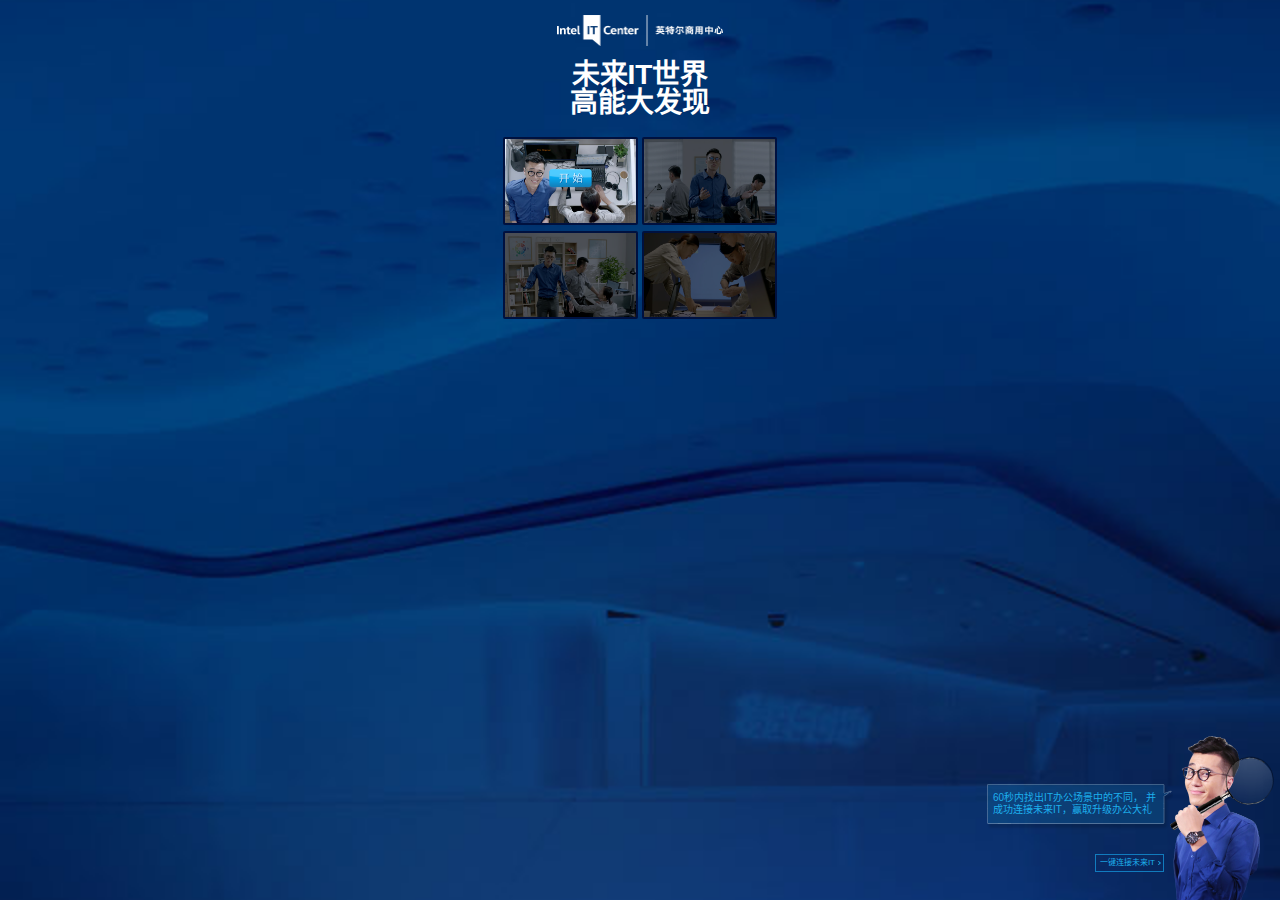
==== commit 44cb8495: "style" ====
--- a/index.html
+++ b/index.html
@@ -48,11 +48,12 @@
 </div>
 <div class="intel_wrap intel_over intel_over_pass">
     <div class="intel_over_share">
-        点击右上角分享
+        分享好友一起发现
     </div>
     <div class="intel_over_dialog">
         恭喜通过
-        <span>带你见识未来IT办公效率 多么迅捷！ </span>
+        <span class="intel_over_text">带你见识未来IT办公效率</br>多么迅捷！ </span>
+        <a class="intel_hotlink" href=""></a>
     </div>
     <div class="intel_over_person"></div>
     <div class="intel_over_ctrl">
@@ -62,11 +63,12 @@
 </div>
 <div class="intel_wrap intel_over intel_over_fail">
     <div class="intel_over_share">
-        点击右上角分享
+        分享好友一起发现
     </div>
     <div class="intel_over_dialog">
         再接再厉
-        <span>带你见识未来IT办公效率 多么迅捷！ </span>
+        <span class="intel_over_text">带你见识未来IT办公效率</br>多么迅捷！ </span>
+        <a class="intel_hotlink" href=""></a>
     </div>
     <div class="intel_over_person"></div>
     <div class="intel_over_ctrl">
--- a/style/common.css
+++ b/style/common.css
@@ -286,10 +286,12 @@
 }
 .intel_game_tip{
   position: absolute;
-  bottom: 69px;
-  right: 107px;
-  width: 186px;
-  height: 46px;
+  bottom: 64px;
+  right: 105px;
+  width: 172px;
+  padding: 8px 10px 8px 6px;
+  line-height: 1.2rem;
+  height: 36px;
   background: url(../img/intel_dialog.png) no-repeat;
   background-size: 186px 46px;
   color: #1dafec;
@@ -305,9 +307,9 @@
   color: #1dafec;
   border:1px rgba(24, 182, 255, 0.59) solid;
   background: url(../img/intel_angle_right.png) no-repeat;
-  background-position: 90px center;
-  -webkit-background-size: 3px 4px;
-  background-size: 3px 4px;
+  background-position: right center;
+  -webkit-background-size: 5px 4px;
+  background-size: 5px 4px;
 }
 .intel_over{
   z-index: 100;
@@ -327,10 +329,15 @@
   border:1px rgba(255,255,255,0.3) solid;
   padding:4px 20px 4px 14px;
   font-size: 1.2rem;
+  background: url(../img/intel_angle_r.png) no-repeat;
+  background-position: 116px center;
+  -webkit-background-size: 6px 10px;
+  z-index: 40;
+}
+.intel_over .intel_over_share.active{
   background: url(../img/intel_angle_up.png) no-repeat;
   background-position: 102px center;
   -webkit-background-size: 10px 6px ;
-  z-index: 40;
 }
 
 .intel_over_pass .intel_over_person{
@@ -349,12 +356,21 @@
   left: 50%;
   top: 150px;
   margin-left: -72px;
-  
   text-align: center;
   font-size: 1.4rem;
   font-weight: bold;
   line-height: 1.6rem;
   color: #00d2ff;
+}
+.intel_over .intel_hotlink{
+  display: block;
+  position: absolute;
+  width: 32px;
+  height: 32px;
+  left: 50%;
+  bottom: 6px;
+  margin-left: -16px;
+
 }
 .intel_over_pass .intel_over_dialog{
   background: url(../img/intel_ribbon_pass.png) no-repeat;
@@ -402,12 +418,12 @@
 }
 .intel_over_ctrl .intel_ctrl_btn.intel_ctrl_other{
   width: 96px;
-  padding:4px 6px 4px 22px;
+  padding:6px 6px 6px 22px;
   background-position: 2px 2px;
 }
 .intel_over_ctrl .intel_ctrl_btn.intel_ctrl_link_it{
   width: 96px;
-  padding:4px 0px 4px 28px;
+  padding:6px 0px 6px 28px;
   background-position: 2px -36px;
 }
 @media screen and (max-height:479px){
